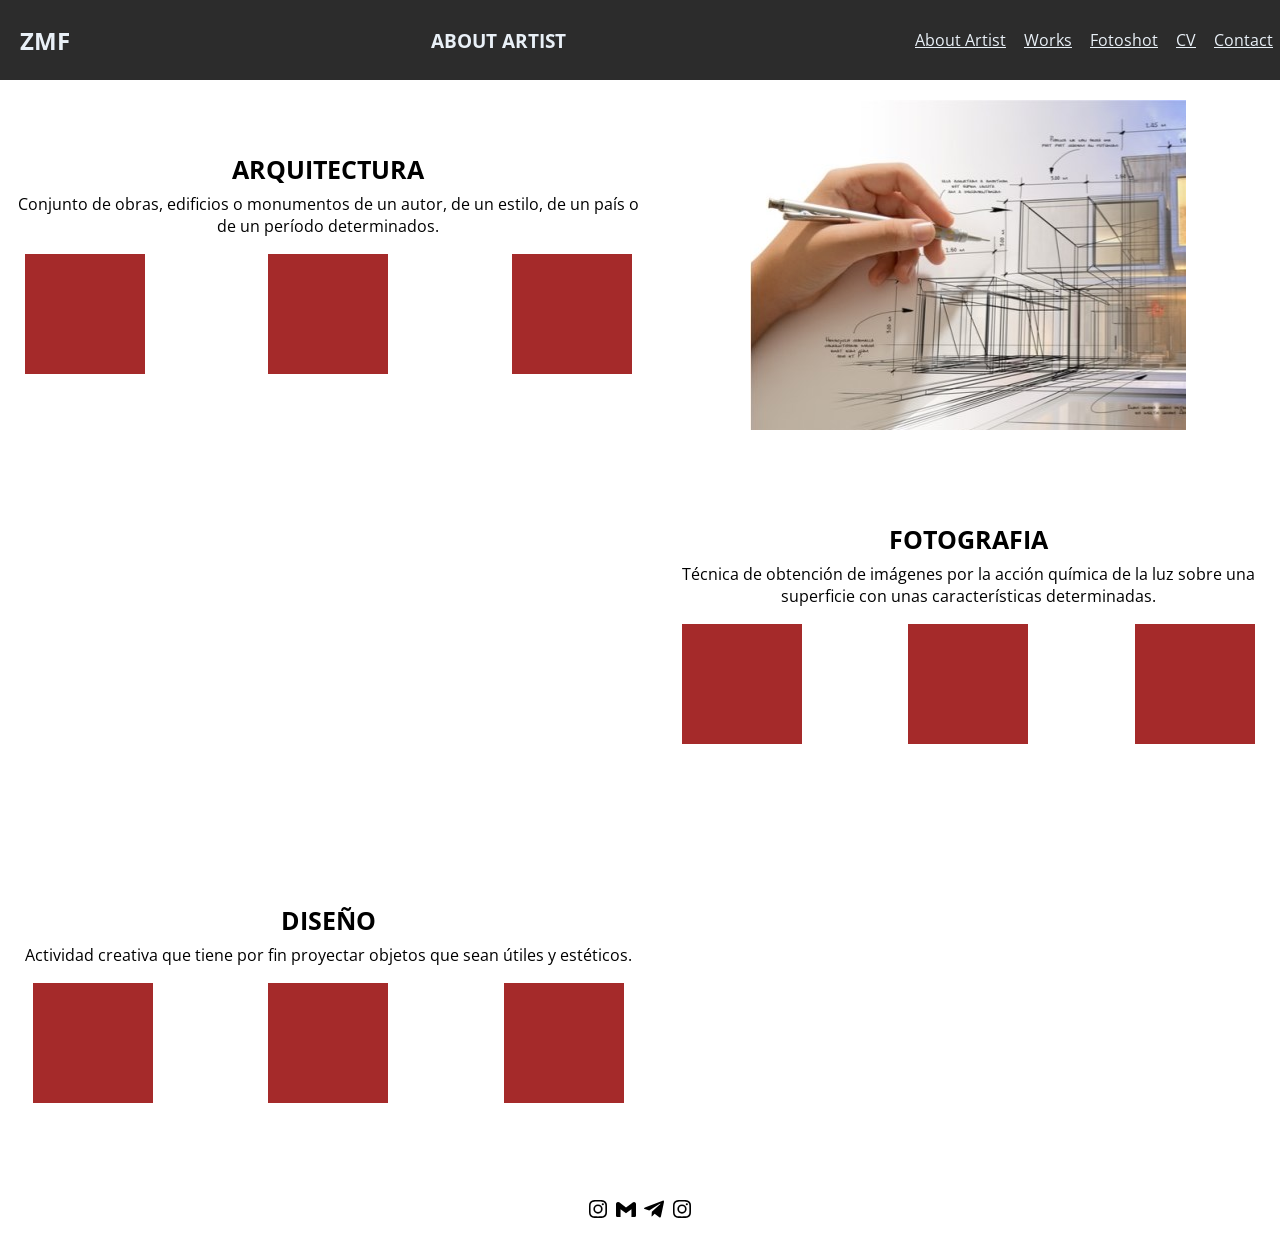
==== Pages/about.html @ db4ebf93 "primer-commit" ====
<!DOCTYPE html>
<html lang="en"> 
    <head> 
        <meta charset="UTF-8">
        <meta http-equiv="X-UA-Compatible" content="IE=edge">
        <meta name="viewport" content="width=device-width, initial-scale=1.0">
        <link rel="icon" href="../image/logo pestaña.png" type="image/png">
        <link rel="stylesheet" href="../css/about.css">
        <link rel="preconnect" href="https://fonts.googleapis.com">
        <link rel="preconnect" href="https://fonts.gstatic.com" crossorigin>
        <link href="https://fonts.googleapis.com/css2?family=Open+Sans+Condensed:wght@300&display=swap" rel="stylesheet">
        <link rel="preconnect" href="https://fonts.googleapis.com">
        <link rel="preconnect" href="https://fonts.gstatic.com" crossorigin>
        <link href="https://fonts.googleapis.com/css2?family=Bebas+Neue&display=swap" rel="stylesheet">
        <title>About Artist</title>
    </head>
</html>
<body class="tipografia"> 
    <header>
        <nav>
            <!--LOGO SUPERIOR IZQUIERDO CON LINK AL INICIO-->
            <div id="loggo" class="linea">
                <a class="linea" href="../index.html"><h1 class="linea logo">ZMF</h1></a>
            </div>
            <!--TITULO DE LA PÁGINA EN LA QUE ESTOY-->
            <div id="pag" class="linea">
                <h3 class="linea">ABOUT ARTIST</h3>
            </div>
            <!--BARRA DE NAVEGACION-->
            <ul class="linea navegacion"> <!--ME FALTA HACERLO COMO UNA LISTA DESPLEGABLE-->
                <li class="linea"><a class="letra" href="./about.html">About Artist</a></li>
                <li class="linea"><a class="letra" href="./works.html">Works</a></li>
                <li class="linea"><a class="letra" href="./fotoshot.html">Fotoshot</a></li>
                <li class="linea"><a class="letra" href="./cv.html">CV</a></li>
                <li class="linea"><a class="letra" href="./contact.html">Contact</a></li>
            </ul>
        </nav>
    </header>    

    <main class="contenedor_grid">
        <div class=" bloque_img arq d1"></div>
        <div class="d1 a1">
            <h3 class="nombre">ARQUITECTURA</h3>
            <div>
                <p class="descripcion">Conjunto de obras, edificios o monumentos de un autor, de un estilo, de un país o de un período determinados.</p>
            </div>
            <div class="flex">
                <div class="todos">

                </div>
                <div class="todos">

                </div>
                <div class="todos">

                </div>
            </div>
        </div>
        <div class="bloque_img fotografia d1"></div>
        <div class="d1 a2">
            <h3 class=" nombre">FOTOGRAFIA</h3>
            <div>
                <p class="descripcion">Técnica de obtención de imágenes por la acción química de la luz sobre una superficie con unas características determinadas.</p>
            </div>
            <div class="flex">
                <div class="todos">

                </div>
                <div class="todos">

                </div>
                <div class="todos">

                </div>
            </div>
        </div>    
        <div class=" bloque_img diseño d1"></div>
        <div class="d1 a3">
            <h3 class=" nombre">DISEÑO</h3>
            <div>
                <p class="descripcion">Actividad creativa que tiene por fin proyectar objetos que sean útiles y estéticos.</p>
            </div>
            <div class="flex">
                <div class="todos">

                </div>
                <div class="todos">

                </div>
                <div class="todos">

                </div>
            </div>
        </div>    
        <footer> <!--PIE DE PÁGINA-->
            <div>
                <div class="linea">
                    <!--LOGO INSTA-->
                    <a href=""><img src="../image/bxl-instagram.svg"></a>
                </div>
                <div class="linea">
                    <!--LOGO GMAIL-->
                    <a href=""><img src="../image/bxl-gmail.svg"></a>
                </div>
                <div  class="linea">
                    <!--LOGO TELEGRAM-->
                    <a href=""><img src="../image/bxl-telegram.svg"></a>
                </div>
                <div  class="linea">
                    <!--LOGO INSTA 2-->
                    <a href=""><img src="../image/bxl-instagram.svg"></a>
                </div>
        </footer>
    </main>


</body>
---- css/about.css ----
*{
    margin: 0px;
    padding: 0px;
}
.tipografia{
    font-family: 'Open Sans Condensed', sans-serif;
    color: rgba(240, 248, 255, 0.966);
}
.linea{
    display: inline-block;
}
a{
    text-decoration: none;
    color: rgba(240, 248, 255, 0.966);
}
ul li{
    list-style-type: none;
    padding: 7px;
}

footer{
    text-align: center;
   /*position: absolute;
    bottom: 0px;*/
    width: 100%;
    margin: 7px;
   /* height: 40px;*/
}
header nav ul{
    grid-area: nav ;
    display: flex;
    flex-direction: row;
    justify-self: end;
    width: auto;
}
.nombre{
    color: black;
    font-size: 25px;
    margin: 5px;
    font-weight: bold;
    text-align: center;
}
.letra{
    text-decoration: underline;
}
.logo{
    margin: 10px;
    padding: 10px;
}
.bloque_img{
    /*width: 500px;
    height: 200px;*/
    margin: 20px;
    width: auto;
    height: auto;
}
.arq{
    background-image: url(../image/arquitectura.jpg);
    grid-area: arq;
    width: 70%;
    height: 5rem;

}
.fotografia{
    background-image: url(../image/fotografia.jpg);
    grid-area: fotograf;
}
.diseño{
    background-image: url(../image/diseño.jpg);
    grid-area: diseño;
}
.contenedor_grid{
    display: grid;
    grid-template-columns: repeat(1fr 1fr);
    grid-template-areas: 
    "a1 arq"
    "fotograf a2"
    "a3 diseño"
    "footer footer";
    justify-items: center;
    align-items: center;
    width: auto;
}
.d1{
    /*height: 300px;
    width: 500px;*/
    height: 330px;
    align-content: center;
    justify-content: center;
}
.a1{
    grid-area: a1;
    margin: 15px;
}
.a2{
    grid-area: a2;
    margin: 15px;
}
.a3{
    grid-area: a3;
    margin: 15px;
}
footer{
    grid-area: footer;
}
.descripcion{
    color: black ;
    text-align: center;
    height: 80%;
    margin: 7px 2px 7px 2px ;
}
/*CELULAR*/
@media (max-width: 460px){
    .contenedor_grid{
        display: grid;
        grid-template-columns: repeat(1fr 1fr);
        grid-template-areas: 
        "arq arq"
        "a1 a1"
        "fotograf fotograf"
        "a2 a2"
        "diseño diseño"
        "a3 a3"
        "footer footer";
        justify-items: center;
        align-items: center;
    }
    nav{
        width: 100%;
        height: auto;
        display: grid;
        grid-template-columns: repeat(1fr 1fr);
        grid-template-areas:
        "logo pag"
        "nav nav";
        align-items: center;
    }
    .navegacion{
        grid-area: nav;
        display: flex;
        flex-direction: row;
        justify-content: space-between;
    }
    #loggo{
        grid-area: logo;
        display: flex;
        flex-direction: row;
        justify-content: start;
    }
    #pag{
        grid-area: pag;
        display: flex;
        flex-direction: row;
        justify-self: end;
    }

}

/*TABLET*/
@media(min-width:461px) and (max-width:905px){
    .d1{
        width: 100%;
    }
    .a1{
        grid-area: a1;
        margin: 15px;
        background-color: rgb(46, 46, 46);
    }
    .a2{
        grid-area: a2;
        margin: 15px;
        background-color: rgb(90, 90, 90);
    }
    .a3{
        grid-area: a3;
        margin: 15px;
        align-items: center;
        background-color: rgb(179, 179, 179);
    }
    footer{
        grid-area: footer;
    }
    .descripcion{
        text-align: center;
        height: 80%;
    }
    .contenedor_grid{
        display: grid;
        grid-template-columns: repeat(1fr 1fr);
        grid-template-areas: 
        "arq arq"
        "a1 a1"
        "fotograf fotograf"
        "a2 a2"
        "diseño diseño"
        "a3 a3"
        "footer footer";
        justify-items: center;
        align-items: center;
    
    }
    .bloque_img{
        width: 500px;
        height: 200px;
        margin: 20px;
    }
}
.flex{
    display: flex;
    flex-direction: row;
    flex-wrap: wrap;

    justify-content: space-between;
    align-content: center;
}
.todos{
    background-color: brown;
    width: 120px;
    height: 120px;
    margin: 10px;
}
#loggo{
    grid-area: logo;
    display: flex;
    flex-direction: row;
    justify-self: start;
    width: auto;
}
#pag{
    grid-area: pag;
    display: flex;
    flex-direction: row;
    justify-self: center;
    width: auto;
}
nav{
    background-color: rgb(44, 44, 44);
    color: rgba(240, 248, 255, 0.966);
    width: 100%;
    height: 80px;
    display: grid;
    grid-template-columns: repeat(1fr 1fr 1fr);
    grid-template-areas:
    "logo pag nav";
    align-items: center;

}
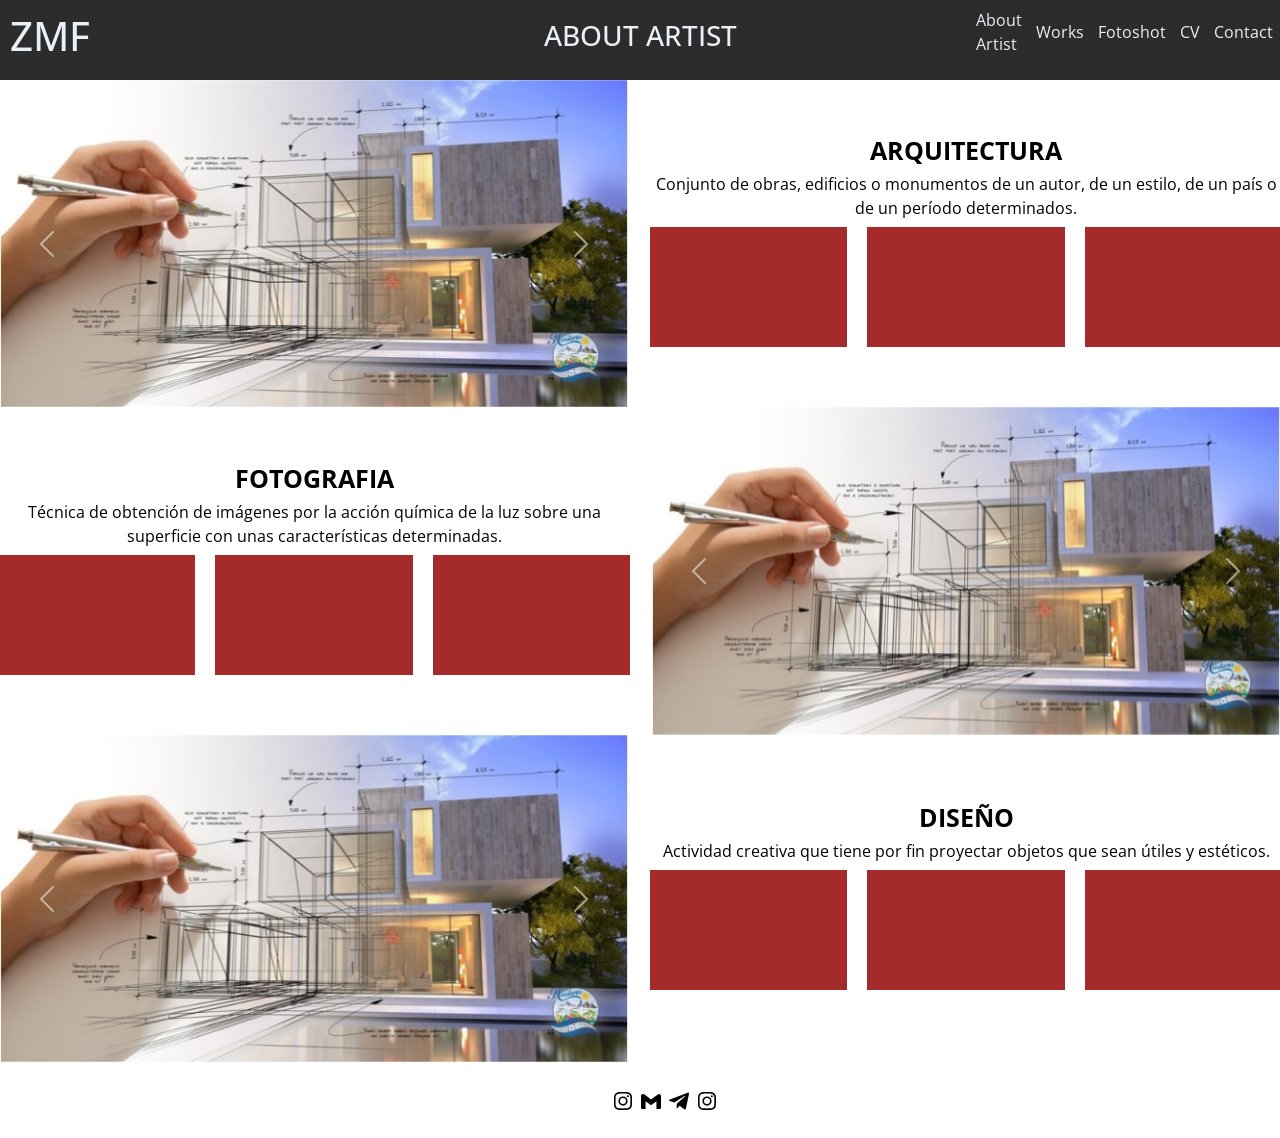
==== commit c07738fd: "bootstrap" ====
--- a/Pages/about.html
+++ b/Pages/about.html
@@ -12,22 +12,23 @@
         <link rel="preconnect" href="https://fonts.googleapis.com">
         <link rel="preconnect" href="https://fonts.gstatic.com" crossorigin>
         <link href="https://fonts.googleapis.com/css2?family=Bebas+Neue&display=swap" rel="stylesheet">
+        <link href="https://cdn.jsdelivr.net/npm/bootstrap@5.1.3/dist/css/bootstrap.min.css" rel="stylesheet" integrity="sha384-1BmE4kWBq78iYhFldvKuhfTAU6auU8tT94WrHftjDbrCEXSU1oBoqyl2QvZ6jIW3" crossorigin="anonymous">
         <title>About Artist</title>
     </head>
 </html>
 <body class="tipografia"> 
     <header>
-        <nav>
+        <nav class="nav row p-div">
             <!--LOGO SUPERIOR IZQUIERDO CON LINK AL INICIO-->
-            <div id="loggo" class="linea">
+            <div class="linea col-xl-3 p-logo col-sm-3">
                 <a class="linea" href="../index.html"><h1 class="linea logo">ZMF</h1></a>
             </div>
             <!--TITULO DE LA PÁGINA EN LA QUE ESTOY-->
-            <div id="pag" class="linea">
+            <div class="linea col-xl-6 p-pag col-sm-6">
                 <h3 class="linea">ABOUT ARTIST</h3>
             </div>
             <!--BARRA DE NAVEGACION-->
-            <ul class="linea navegacion"> <!--ME FALTA HACERLO COMO UNA LISTA DESPLEGABLE-->
+            <ul class="col-xl-3 p-nav col-sm-3"> 
                 <li class="linea"><a class="letra" href="./about.html">About Artist</a></li>
                 <li class="linea"><a class="letra" href="./works.html">Works</a></li>
                 <li class="linea"><a class="letra" href="./fotoshot.html">Fotoshot</a></li>
@@ -37,61 +38,137 @@
         </nav>
     </header>    
 
-    <main class="contenedor_grid">
-        <div class=" bloque_img arq d1"></div>
-        <div class="d1 a1">
-            <h3 class="nombre">ARQUITECTURA</h3>
-            <div>
-                <p class="descripcion">Conjunto de obras, edificios o monumentos de un autor, de un estilo, de un país o de un período determinados.</p>
-            </div>
-            <div class="flex">
-                <div class="todos">
-
-                </div>
-                <div class="todos">
-
-                </div>
-                <div class="todos">
-
+    <main>
+        <div class="row p-div">
+            <div class="aaa col-xl-6 col-12 col-sm-12">
+                <div id="carouselExampleControls pading-img" class="carousel slide" data-bs-ride="carousel">
+                    <div class="carousel-inner">
+                      <div class="carousel-item active">
+                        <img src="../image/arquitectura.jpg" class="d-block w-100" alt="...">
+                      </div>
+                      <div class="carousel-item">
+                        <img src="../image/fotografia.jpg" class="d-block w-100" alt="...">
+                      </div>
+                      <div class="carousel-item">
+                        <img src="../image/diseño.jpg" class="d-block w-100" alt="...">
+                      </div>
+                    </div>
+                    <button class="carousel-control-prev" type="button" data-bs-target="#carouselExampleControls" data-bs-slide="prev">
+                      <span class="carousel-control-prev-icon" aria-hidden="true"></span>
+                      <span class="visually-hidden">Previous</span>
+                    </button>
+                    <button class="carousel-control-next" type="button" data-bs-target="#carouselExampleControls" data-bs-slide="next">
+                      <span class="carousel-control-next-icon" aria-hidden="true"></span>
+                      <span class="visually-hidden">Next</span>
+                    </button>
+                  </div>            </div>
+            <div class="aaa col-xl-6 col-12 col-sm-12">
+                <div>
+                    <div>
+                        <h3 class="nombre">ARQUITECTURA</h3>
+                        <p class="descripcion">Conjunto de obras, edificios o monumentos de un autor, de un estilo, de un país o de un período determinados.</p>
+                    </div>
+                    <div class="row">
+                        <div class="todos col">
+        
+                        </div>
+                        <div class="todos col">
+        
+                        </div>
+                        <div class="todos col">
+        
+                        </div>
+                    </div>
                 </div>
             </div>
         </div>
-        <div class="bloque_img fotografia d1"></div>
-        <div class="d1 a2">
-            <h3 class=" nombre">FOTOGRAFIA</h3>
-            <div>
-                <p class="descripcion">Técnica de obtención de imágenes por la acción química de la luz sobre una superficie con unas características determinadas.</p>
-            </div>
-            <div class="flex">
-                <div class="todos">
-
-                </div>
-                <div class="todos">
-
-                </div>
-                <div class="todos">
-
-                </div>
-            </div>
-        </div>    
-        <div class=" bloque_img diseño d1"></div>
-        <div class="d1 a3">
-            <h3 class=" nombre">DISEÑO</h3>
-            <div>
-                <p class="descripcion">Actividad creativa que tiene por fin proyectar objetos que sean útiles y estéticos.</p>
-            </div>
-            <div class="flex">
-                <div class="todos">
-
-                </div>
-                <div class="todos">
-
-                </div>
-                <div class="todos">
-
-                </div>
-            </div>
-        </div>    
+        <div class="row p-div">
+            <div class="aaa col-xl-6 col-12 col-sm-12">
+                <div>
+                    <div>
+                        <h3 class=" nombre">FOTOGRAFIA</h3>
+                        <p class="descripcion">Técnica de obtención de imágenes por la acción química de la luz sobre una superficie con unas características determinadas.</p>
+                    </div>
+                    <div class="row">
+                        <div class="todos col">
+        
+                        </div>
+                        <div class="todos col">
+        
+                        </div>
+                        <div class="todos col">
+        
+                        </div>
+                    </div>
+                </div> 
+            </div>
+            <div class="aaa col-xl-6 col-12 col-sm-12">
+                <div id="carouselExampleControls pading-img" class="carousel slide" data-bs-ride="carousel">
+                    <div class="carousel-inner">
+                      <div class="carousel-item active">
+                        <img src="../image/arquitectura.jpg" class="d-block w-100" alt="...">
+                      </div>
+                      <div class="carousel-item">
+                        <img src="../image/fotografia.jpg" class="d-block w-100" alt="...">
+                      </div>
+                      <div class="carousel-item">
+                        <img src="../image/diseño.jpg" class="d-block w-100" alt="...">
+                      </div>
+                    </div>
+                    <button class="carousel-control-prev" type="button" data-bs-target="#carouselExampleControls" data-bs-slide="prev">
+                      <span class="carousel-control-prev-icon" aria-hidden="true"></span>
+                      <span class="visually-hidden">Previous</span>
+                    </button>
+                    <button class="carousel-control-next" type="button" data-bs-target="#carouselExampleControls" data-bs-slide="next">
+                      <span class="carousel-control-next-icon" aria-hidden="true"></span>
+                      <span class="visually-hidden">Next</span>
+                    </button>
+                  </div>            </div>
+        </div>
+        <div class="row p-div">
+            <div class="aaa col-xl-6 col-12 col-sm-12">
+                <div id="carouselExampleControls pading-img" class="carousel slide" data-bs-ride="carousel">
+                    <div class="carousel-inner">
+                      <div class="carousel-item active">
+                        <img src="../image/arquitectura.jpg" class="d-block w-100" alt="...">
+                      </div>
+                      <div class="carousel-item">
+                        <img src="../image/fotografia.jpg" class="d-block w-100" alt="...">
+                      </div>
+                      <div class="carousel-item">
+                        <img src="../image/diseño.jpg" class="d-block w-100" alt="...">
+                      </div>
+                    </div>
+                    <button class="carousel-control-prev" type="button" data-bs-target="#carouselExampleControls" data-bs-slide="prev">
+                      <span class="carousel-control-prev-icon" aria-hidden="true"></span>
+                      <span class="visually-hidden">Previous</span>
+                    </button>
+                    <button class="carousel-control-next" type="button" data-bs-target="#carouselExampleControls" data-bs-slide="next">
+                      <span class="carousel-control-next-icon" aria-hidden="true"></span>
+                      <span class="visually-hidden">Next</span>
+                    </button>
+                  </div>            </div>
+            <div class="aaa col-xl-6 col-12 col-sm-12">
+                <div>
+                    <div>
+                        <h3 class=" nombre">DISEÑO</h3>
+                        <p class="descripcion">Actividad creativa que tiene por fin proyectar objetos que sean útiles y estéticos.</p>
+                    </div>
+                    <div class="row">
+                        <div class="todos col">
+        
+                        </div>
+                        <div class="todos col">
+        
+                        </div>
+                        <div class="todos col">
+        
+                        </div>
+                    </div>
+                </div>   
+            </div>
+        </div>
+
         <footer> <!--PIE DE PÁGINA-->
             <div>
                 <div class="linea">
@@ -111,9 +188,12 @@
                     <a href=""><img src="../image/bxl-instagram.svg"></a>
                 </div>
         </footer>
+
+
     </main>
 
-
+    <script src="https://cdn.jsdelivr.net/npm/@popperjs/core@2.10.2/dist/umd/popper.min.js" integrity="sha384-7+zCNj/IqJ95wo16oMtfsKbZ9ccEh31eOz1HGyDuCQ6wgnyJNSYdrPa03rtR1zdB" crossorigin="anonymous"></script>
+    <script src="https://cdn.jsdelivr.net/npm/bootstrap@5.1.3/dist/js/bootstrap.min.js" integrity="sha384-QJHtvGhmr9XOIpI6YVutG+2QOK9T+ZnN4kzFN1RtK3zEFEIsxhlmWl5/YESvpZ13" crossorigin="anonymous"></script>
 </body>
 
 
--- a/css/about.css
+++ b/css/about.css
@@ -26,13 +26,7 @@
     margin: 7px;
    /* height: 40px;*/
 }
-header nav ul{
-    grid-area: nav ;
-    display: flex;
-    flex-direction: row;
-    justify-self: end;
-    width: auto;
-}
+
 .nombre{
     color: black;
     font-size: 25px;
@@ -41,11 +35,12 @@
     text-align: center;
 }
 .letra{
-    text-decoration: underline;
+    color: rgba(240, 248, 255, 0.966);
+    text-decoration: none;
 }
 .logo{
-    margin: 10px;
-    padding: 10px;
+    padding-left: 10px;
+    color: rgba(240, 248, 255, 0.966);
 }
 .bloque_img{
     /*width: 500px;
@@ -69,39 +64,19 @@
     background-image: url(../image/diseño.jpg);
     grid-area: diseño;
 }
-.contenedor_grid{
-    display: grid;
-    grid-template-columns: repeat(1fr 1fr);
-    grid-template-areas: 
-    "a1 arq"
-    "fotograf a2"
-    "a3 diseño"
-    "footer footer";
-    justify-items: center;
-    align-items: center;
-    width: auto;
+
+.anular{
+    margin: 0px;
+    padding: 0px;
 }
-.d1{
-    /*height: 300px;
-    width: 500px;*/
-    height: 330px;
-    align-content: center;
-    justify-content: center;
+/*
+.aaa{
+    background-color: blueviolet;
 }
-.a1{
-    grid-area: a1;
-    margin: 15px;
-}
-.a2{
-    grid-area: a2;
-    margin: 15px;
-}
-.a3{
-    grid-area: a3;
-    margin: 15px;
-}
+*/
 footer{
     grid-area: footer;
+    margin: 25px;
 }
 .descripcion{
     color: black ;
@@ -109,139 +84,36 @@
     height: 80%;
     margin: 7px 2px 7px 2px ;
 }
-/*CELULAR*/
-@media (max-width: 460px){
-    .contenedor_grid{
-        display: grid;
-        grid-template-columns: repeat(1fr 1fr);
-        grid-template-areas: 
-        "arq arq"
-        "a1 a1"
-        "fotograf fotograf"
-        "a2 a2"
-        "diseño diseño"
-        "a3 a3"
-        "footer footer";
-        justify-items: center;
-        align-items: center;
-    }
-    nav{
-        width: 100%;
-        height: auto;
-        display: grid;
-        grid-template-columns: repeat(1fr 1fr);
-        grid-template-areas:
-        "logo pag"
-        "nav nav";
-        align-items: center;
-    }
-    .navegacion{
-        grid-area: nav;
-        display: flex;
-        flex-direction: row;
-        justify-content: space-between;
-    }
-    #loggo{
-        grid-area: logo;
-        display: flex;
-        flex-direction: row;
-        justify-content: start;
-    }
-    #pag{
-        grid-area: pag;
-        display: flex;
-        flex-direction: row;
-        justify-self: end;
-    }
-
-}
-
-/*TABLET*/
-@media(min-width:461px) and (max-width:905px){
-    .d1{
-        width: 100%;
-    }
-    .a1{
-        grid-area: a1;
-        margin: 15px;
-        background-color: rgb(46, 46, 46);
-    }
-    .a2{
-        grid-area: a2;
-        margin: 15px;
-        background-color: rgb(90, 90, 90);
-    }
-    .a3{
-        grid-area: a3;
-        margin: 15px;
-        align-items: center;
-        background-color: rgb(179, 179, 179);
-    }
-    footer{
-        grid-area: footer;
-    }
-    .descripcion{
-        text-align: center;
-        height: 80%;
-    }
-    .contenedor_grid{
-        display: grid;
-        grid-template-columns: repeat(1fr 1fr);
-        grid-template-areas: 
-        "arq arq"
-        "a1 a1"
-        "fotograf fotograf"
-        "a2 a2"
-        "diseño diseño"
-        "a3 a3"
-        "footer footer";
-        justify-items: center;
-        align-items: center;
-    
-    }
-    .bloque_img{
-        width: 500px;
-        height: 200px;
-        margin: 20px;
-    }
-}
-.flex{
-    display: flex;
-    flex-direction: row;
-    flex-wrap: wrap;
-
-    justify-content: space-between;
-    align-content: center;
-}
 .todos{
     background-color: brown;
     width: 120px;
     height: 120px;
     margin: 10px;
 }
-#loggo{
-    grid-area: logo;
-    display: flex;
-    flex-direction: row;
-    justify-self: start;
-    width: auto;
-}
-#pag{
-    grid-area: pag;
-    display: flex;
-    flex-direction: row;
-    justify-self: center;
-    width: auto;
-}
 nav{
     background-color: rgb(44, 44, 44);
     color: rgba(240, 248, 255, 0.966);
-    width: 100%;
     height: 80px;
-    display: grid;
-    grid-template-columns: repeat(1fr 1fr 1fr);
-    grid-template-areas:
-    "logo pag nav";
+}
+.p-nav{
+    display: flex;
+    justify-content: end;
     align-items: center;
-
+}
+.p-pag{
+    display: flex;
+    justify-content: center;
+    align-items: center;
+}
+.p-logo{
+    display: flex;
+    justify-content: start;
+    align-items: center;
+}
+.pading-img{
+    padding: 15px;
+}
+.p-div{
+    display: flex;
+    align-items: center;
 }
